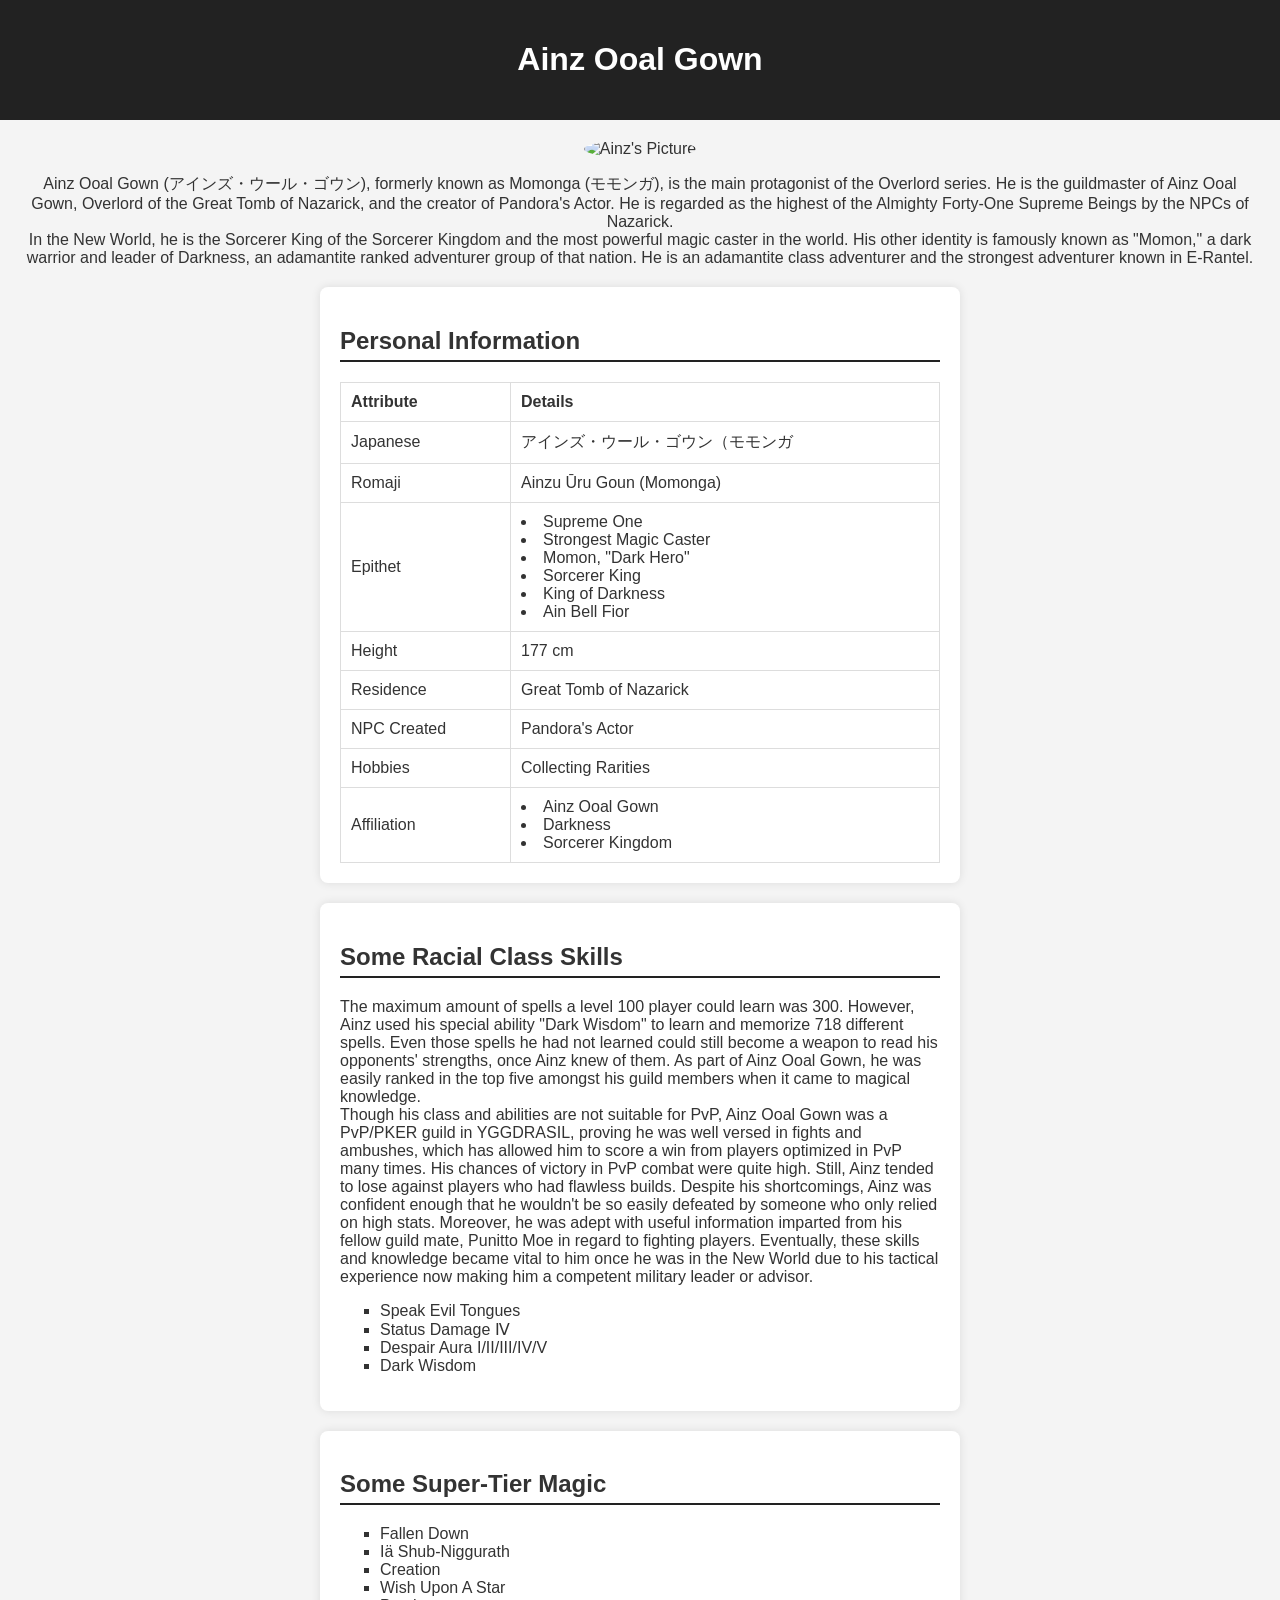
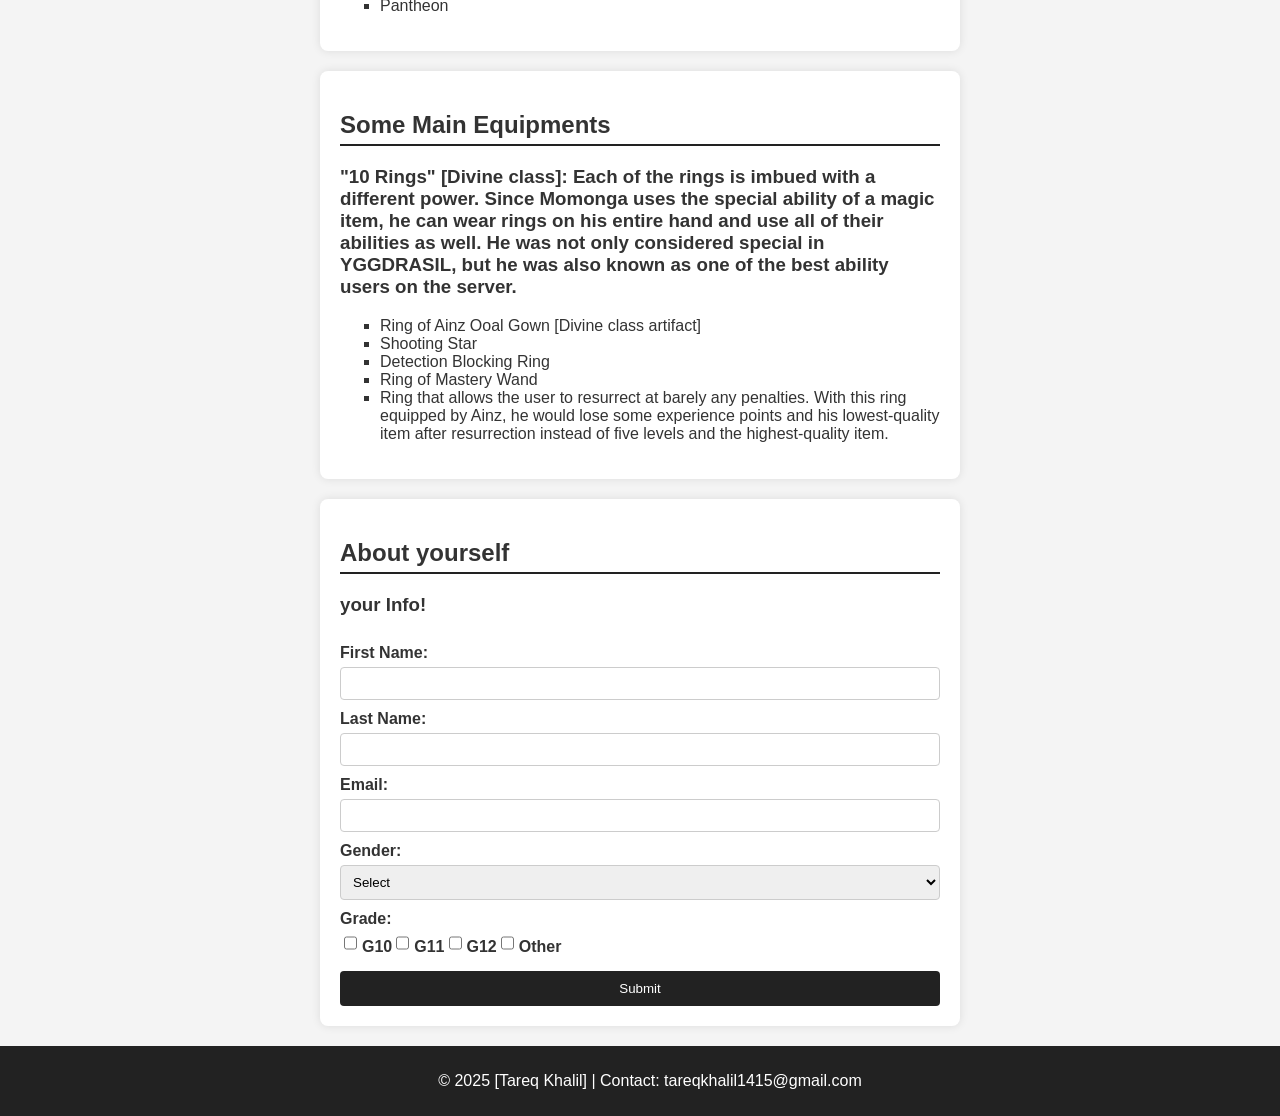
==== index.html @ 4b863ad1 "Update and rename portfolio.html to index.html" ====
<!DOCTYPE html>
<html lang="en">
<head>
    <meta charset="UTF-8">
    <meta name="viewport" content="width=device-width, initial-scale=1.0">
    <title>A Portfolio</title>
    <link rel="stylesheet" href="styles.css">
    <script defer src="indexx.js"></script>

</head>
<body>
    <header>
        <h1>Ainz Ooal Gown</h1>
    </header>
    
    <section class="profile">
        <img src="https://static.wikia.nocookie.net/overlordmaruyama/images/d/db/Ainz_Anime_Updated.png/revision/latest?cb=20220209052034" alt="Ainz's Picture">
        <p>Ainz Ooal Gown (アインズ・ウール・ゴウン), formerly known as Momonga (モモンガ), is the main protagonist of the Overlord series. He is the guildmaster of Ainz Ooal Gown, Overlord of the Great Tomb of Nazarick, and the creator of Pandora's Actor. He is regarded as the highest of the Almighty Forty-One Supreme Beings by the NPCs of Nazarick.
<br>
            In the New World, he is the Sorcerer King of the Sorcerer Kingdom and the most powerful magic caster in the world. His other identity is famously known as "Momon," a dark warrior and leader of Darkness, an adamantite ranked adventurer group of that nation. He is an adamantite class adventurer and the strongest adventurer known in E-Rantel.</p>
    </section>

    <section class="details">
        <h2>Personal Information</h2>
        <table>
            <tr><th>Attribute</th><th>Details</th></tr>
            <tr><td>Japanese</td><td>アインズ・ウール・ゴウン（モモンガ</td></tr>
            <tr><td>Romaji</td><td>Ainzu Ūru Goun (Momonga)</td></tr>
            <tr><td>Epithet</td><td>
                <li>Supreme One</li>
                <li>Strongest Magic Caster</li>
                <li>Momon, "Dark Hero"</li>
                <li>Sorcerer King</li>
                <li>King of Darkness</li>
                <li>Ain Bell Fior</li>
            </td></tr>
            <tr><td>Height</td><td>177 cm</td></tr>
            <tr><td>Residence</td><td>Great Tomb of Nazarick</td></tr>
            <tr><td>NPC Created</td><td>Pandora's Actor</td></tr>
            <tr><td>Hobbies</td><td>Collecting Rarities</td></tr>
            <tr><td>Affiliation</td><td>
                <li>Ainz Ooal Gown</li>
                <li>Darkness</li>
                <li>Sorcerer Kingdom</li>
            </td></tr>
        </table>
    </section>

    <section class="skills">
        <h2>Some Racial Class Skills</h2>
        <p>The maximum amount of spells a level 100 player could learn was 300. However, Ainz used his special ability "Dark Wisdom" to learn and memorize 718 different spells. Even those spells he had not learned could still become a weapon to read his opponents' strengths, once Ainz knew of them. As part of Ainz Ooal Gown, he was easily ranked in the top five amongst his guild members when it came to magical knowledge.
<br>
            Though his class and abilities are not suitable for PvP, Ainz Ooal Gown was a PvP/PKER guild in YGGDRASIL, proving he was well versed in fights and ambushes, which has allowed him to score a win from players optimized in PvP many times. His chances of victory in PvP combat were quite high. Still, Ainz tended to lose against players who had flawless builds. Despite his shortcomings, Ainz was confident enough that he wouldn't be so easily defeated by someone who only relied on high stats. Moreover, he was adept with useful information imparted from his fellow guild mate, Punitto Moe in regard to fighting players. Eventually, these skills and knowledge became vital to him once he was in the New World due to his tactical experience now making him a competent military leader or advisor.</p>
        <ul>
            <li>Speak Evil Tongues</li>
            <li>Status Damage Ⅳ</li>
            <li>Despair Aura I/II/III/IV/V</li>
            <li>Dark Wisdom</li>
        </ul>
    </section>
    <section class="skills">
        <h2>Some Super-Tier Magic</h2>
        <ul>
            <li>Fallen Down</li>
            <li>Iä Shub-Niggurath</li>
            <li>Creation</li>
            <li>Wish Upon A Star</li>
            <li>Pantheon</li>
        </ul>
    </section>

    <section class="Equipments">
        <h2> Some Main Equipments</h2>
        <h3><strong> "10 Rings" </strong> [Divine class]: Each of the rings is imbued with a different power. Since Momonga uses the special ability of a magic item, he can wear rings on his entire hand and use all of their abilities as well. He was not only considered special in YGGDRASIL, but he was also known as one of the best ability users on the server.</h3>
        <ul>
            <li>Ring of Ainz Ooal Gown [Divine class artifact]</li>
            <li>Shooting Star</li>
            <li>Detection Blocking Ring</li>
            <li>Ring of Mastery Wand</li>
            <li>Ring that allows the user to resurrect at barely any penalties. With this ring equipped by Ainz, he would lose some experience points and his lowest-quality item after resurrection instead of five levels and the highest-quality item.</li>
        </ul>
    </section>



 
    <section class="form-section">
        <h2>About yourself</h2>
        <h3>your Info!</h3>
        <form id="infoForm">
            <label for="firstName">First Name:</label>
            <input type="text" id="firstName" name="firstName" required>

            <label for="lastName">Last Name:</label>
            <input type="text" id="lastName" name="lastName" required>

            <label for="email">Email:</label>
            <input type="email" id="email" name="email" required>

            <label>Gender:</label>
            <select id="gender" name="gender" required>
                <option value="">Select</option>
                <option value="Male">Male</option>
                <option value="Female">Female</option>
            </select>

            <label>Grade:</label>
            <div class="checkbox-group">
                <input type="checkbox" id="g10" name="grade" value="G10">
                <label for="g10">G10</label>

                <input type="checkbox" id="g11" name="grade" value="G11">
                <label for="g11">G11</label>

                <input type="checkbox" id="g12" name="grade" value="G12">
                <label for="g12">G12</label>

                <input type="checkbox" id="other" name="grade" value="Other">
                <label for="other">Other</label>
            </div>

            <button type="submit">Submit</button>
        </form>

        
       
    </section>
    <div id="smallPopup" class="small-popup">
        <div class="popup-content">
            <span class="close-popup">&times;</span>
            <h3>Watch This Video</h3>
            <video width="300" controls>
                <source src="ainz.mp4" type="video/mp4">
            </video>
        </div>
    </div>

    <footer>
        <p>© 2025 [Tareq Khalil] | Contact: tareqkhalil1415@gmail.com</p>
    </footer>
</body>
</html>
---- styles.css ----
body {
    font-family: Arial, sans-serif;
    margin: 0;
    padding: 0;
    background-color: #f4f4f4;
    color: #333;
}

header {
    background-color: #222;
    color: white;
    text-align: center;
    padding: 20px;
}

.profile {
    text-align: center;
    margin: 20px;
}

.profile img {
    width: 300px;
    height: 300px;
    border-radius: 50%;
}

.details,.skills,.honors,.Equipments,.form-section {
    max-width: 600px;
    margin: 20px auto;
    padding: 20px;
    background: white;
    border-radius: 8px;
    box-shadow: 0 0 10px rgba(0, 0, 0, 0.1);
}

h2 {
    border-bottom: 2px solid #222;
    padding-bottom: 5px;
}

table {
    width: 100%;
    border-collapse: collapse;
    margin-top: 10px;
}

table, th, td {
    border: 1px solid #ddd;
    padding: 10px;
    text-align: left;
}

ul {
    list-style-type: square;
}
form {
    display: flex;
    flex-direction: column;
}

label {
    margin-top: 10px;
    font-weight: bold;
}

input, select {
    padding: 8px;
    margin-top: 5px;
    border: 1px solid #ccc;
    border-radius: 4px;
}

.checkbox-group {
    display: flex;
    flex-wrap: wrap;
}

.checkbox-group input {
    margin-right: 5px;
}

button {
    margin-top: 15px;
    padding: 10px;
    background: #222;
    color: white;
    border: none;
    cursor: pointer;
    border-radius: 4px;
}
button:hover {
    background: #444;
}
.small-popup {
    display: none;
    position: fixed;
    left: 50%;
    top: 50%;
    transform: translate(-50%, -50%);
    background: white;
    padding: 15px;
    border-radius: 8px;
    box-shadow: 0 0 10px rgba(0, 0, 0, 0.3);
    text-align: center;
    width: 350px;
}

.popup-content {
    position: relative;
}

.close-popup {
    position: absolute;
    top: 5px;
    right: 10px;
    font-size: 20px;
    cursor: pointer;
}

.close-popup:hover {
    color: red;
}

video {
    margin-top: 10px;
    width: 100%;
    border-radius: 6px;
}
footer {
    text-align: center;
    padding: 10px;
    background-color: #222;
    color: white;
    position: relative;
    bottom: 0;
    width: 100%;
}
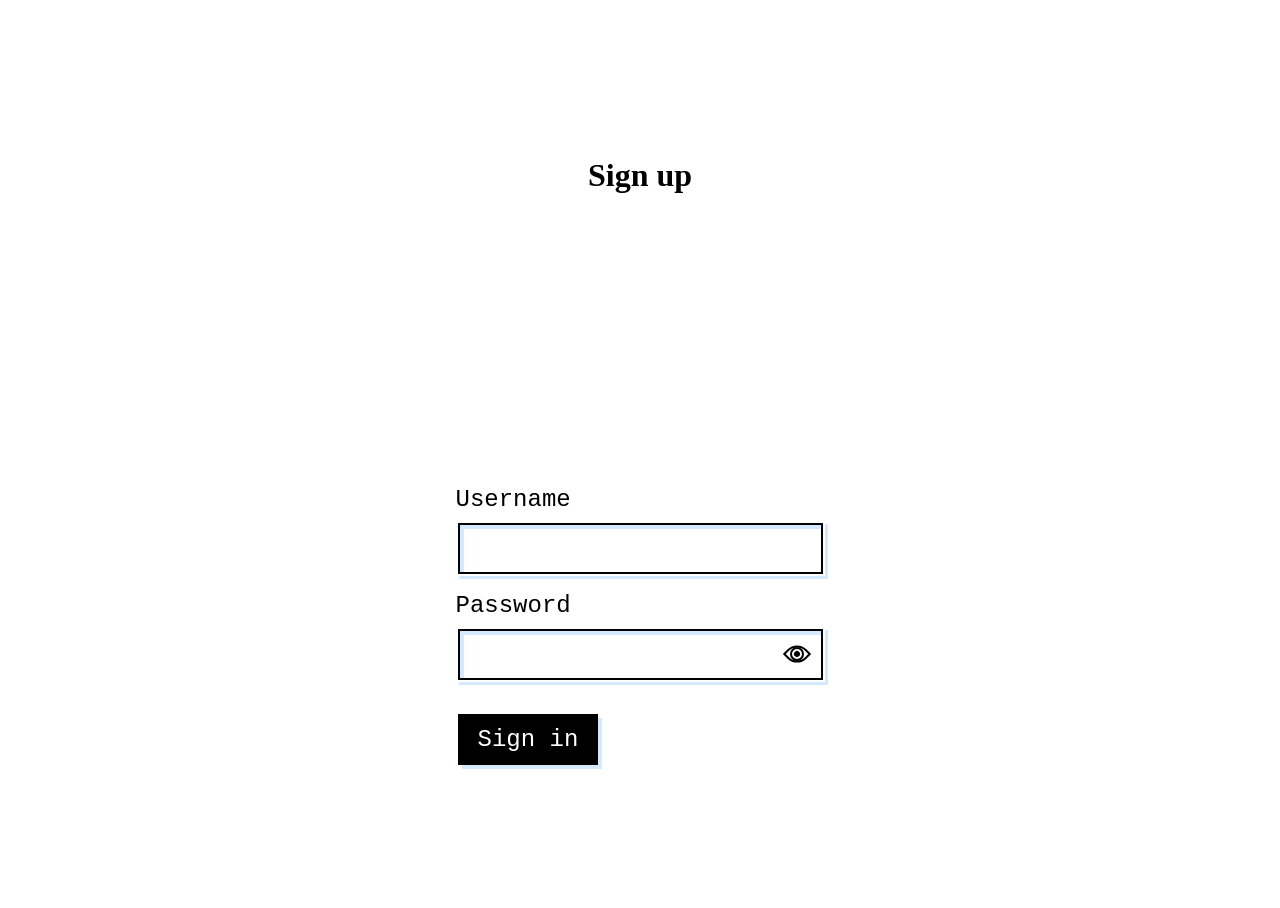
==== commit e573e176: "Update and rename sign-up.html to index.html" ====
--- a/index.html
+++ b/index.html
@@ -1,142 +1,32 @@
 <!DOCTYPE html>
 <html lang="en">
-<head>
-    <meta charset="UTF-8">
-    <meta name="viewport" content="width=device-width, initial-scale=1.0">
-    <title>A Portfolio</title>
-    <link rel="stylesheet" href="styles.css">
-    <script defer src="indexx.js"></script>
-
-</head>
-<body>
-    <header>
-        <h1>Ainz Ooal Gown</h1>
-    </header>
-    
-    <section class="profile">
-        <img src="https://static.wikia.nocookie.net/overlordmaruyama/images/d/db/Ainz_Anime_Updated.png/revision/latest?cb=20220209052034" alt="Ainz's Picture">
-        <p>Ainz Ooal Gown (アインズ・ウール・ゴウン), formerly known as Momonga (モモンガ), is the main protagonist of the Overlord series. He is the guildmaster of Ainz Ooal Gown, Overlord of the Great Tomb of Nazarick, and the creator of Pandora's Actor. He is regarded as the highest of the Almighty Forty-One Supreme Beings by the NPCs of Nazarick.
-<br>
-            In the New World, he is the Sorcerer King of the Sorcerer Kingdom and the most powerful magic caster in the world. His other identity is famously known as "Momon," a dark warrior and leader of Darkness, an adamantite ranked adventurer group of that nation. He is an adamantite class adventurer and the strongest adventurer known in E-Rantel.</p>
-    </section>
-
-    <section class="details">
-        <h2>Personal Information</h2>
-        <table>
-            <tr><th>Attribute</th><th>Details</th></tr>
-            <tr><td>Japanese</td><td>アインズ・ウール・ゴウン（モモンガ</td></tr>
-            <tr><td>Romaji</td><td>Ainzu Ūru Goun (Momonga)</td></tr>
-            <tr><td>Epithet</td><td>
-                <li>Supreme One</li>
-                <li>Strongest Magic Caster</li>
-                <li>Momon, "Dark Hero"</li>
-                <li>Sorcerer King</li>
-                <li>King of Darkness</li>
-                <li>Ain Bell Fior</li>
-            </td></tr>
-            <tr><td>Height</td><td>177 cm</td></tr>
-            <tr><td>Residence</td><td>Great Tomb of Nazarick</td></tr>
-            <tr><td>NPC Created</td><td>Pandora's Actor</td></tr>
-            <tr><td>Hobbies</td><td>Collecting Rarities</td></tr>
-            <tr><td>Affiliation</td><td>
-                <li>Ainz Ooal Gown</li>
-                <li>Darkness</li>
-                <li>Sorcerer Kingdom</li>
-            </td></tr>
-        </table>
-    </section>
-
-    <section class="skills">
-        <h2>Some Racial Class Skills</h2>
-        <p>The maximum amount of spells a level 100 player could learn was 300. However, Ainz used his special ability "Dark Wisdom" to learn and memorize 718 different spells. Even those spells he had not learned could still become a weapon to read his opponents' strengths, once Ainz knew of them. As part of Ainz Ooal Gown, he was easily ranked in the top five amongst his guild members when it came to magical knowledge.
-<br>
-            Though his class and abilities are not suitable for PvP, Ainz Ooal Gown was a PvP/PKER guild in YGGDRASIL, proving he was well versed in fights and ambushes, which has allowed him to score a win from players optimized in PvP many times. His chances of victory in PvP combat were quite high. Still, Ainz tended to lose against players who had flawless builds. Despite his shortcomings, Ainz was confident enough that he wouldn't be so easily defeated by someone who only relied on high stats. Moreover, he was adept with useful information imparted from his fellow guild mate, Punitto Moe in regard to fighting players. Eventually, these skills and knowledge became vital to him once he was in the New World due to his tactical experience now making him a competent military leader or advisor.</p>
-        <ul>
-            <li>Speak Evil Tongues</li>
-            <li>Status Damage Ⅳ</li>
-            <li>Despair Aura I/II/III/IV/V</li>
-            <li>Dark Wisdom</li>
-        </ul>
-    </section>
-    <section class="skills">
-        <h2>Some Super-Tier Magic</h2>
-        <ul>
-            <li>Fallen Down</li>
-            <li>Iä Shub-Niggurath</li>
-            <li>Creation</li>
-            <li>Wish Upon A Star</li>
-            <li>Pantheon</li>
-        </ul>
-    </section>
-
-    <section class="Equipments">
-        <h2> Some Main Equipments</h2>
-        <h3><strong> "10 Rings" </strong> [Divine class]: Each of the rings is imbued with a different power. Since Momonga uses the special ability of a magic item, he can wear rings on his entire hand and use all of their abilities as well. He was not only considered special in YGGDRASIL, but he was also known as one of the best ability users on the server.</h3>
-        <ul>
-            <li>Ring of Ainz Ooal Gown [Divine class artifact]</li>
-            <li>Shooting Star</li>
-            <li>Detection Blocking Ring</li>
-            <li>Ring of Mastery Wand</li>
-            <li>Ring that allows the user to resurrect at barely any penalties. With this ring equipped by Ainz, he would lose some experience points and his lowest-quality item after resurrection instead of five levels and the highest-quality item.</li>
-        </ul>
-    </section>
-
-
-
- 
-    <section class="form-section">
-        <h2>About yourself</h2>
-        <h3>your Info!</h3>
-        <form id="infoForm">
-            <label for="firstName">First Name:</label>
-            <input type="text" id="firstName" name="firstName" required>
-
-            <label for="lastName">Last Name:</label>
-            <input type="text" id="lastName" name="lastName" required>
-
-            <label for="email">Email:</label>
-            <input type="email" id="email" name="email" required>
-
-            <label>Gender:</label>
-            <select id="gender" name="gender" required>
-                <option value="">Select</option>
-                <option value="Male">Male</option>
-                <option value="Female">Female</option>
-            </select>
-
-            <label>Grade:</label>
-            <div class="checkbox-group">
-                <input type="checkbox" id="g10" name="grade" value="G10">
-                <label for="g10">G10</label>
-
-                <input type="checkbox" id="g11" name="grade" value="G11">
-                <label for="g11">G11</label>
-
-                <input type="checkbox" id="g12" name="grade" value="G12">
-                <label for="g12">G12</label>
-
-                <input type="checkbox" id="other" name="grade" value="Other">
-                <label for="other">Other</label>
-            </div>
-
-            <button type="submit">Submit</button>
-        </form>
-
-        
-       
-    </section>
-    <div id="smallPopup" class="small-popup">
-        <div class="popup-content">
-            <span class="close-popup">&times;</span>
-            <h3>Watch This Video</h3>
-            <video width="300" controls>
-                <source src="ainz.mp4" type="video/mp4">
-            </video>
+  <head>
+    <meta charset="UTF-8" />
+    <meta name="viewport" content="width=device-width, initial-scale=1.0" />
+    <link rel="stylesheet" href="style.css" />
+    <title>Ainz Ooal Gown sign-up page</title>
+  </head>
+  <body>
+    <H1>Sign up</H1>
+    <form action="portfolio.html">
+      <div class="form-item">
+        <label>Username</label>
+        <div class="input-wrapper">
+          <input type="text" id="username" autocomplete="off" autocorrect="off" autocapitalize="off" spellcheck="false" data-lpignore="true"/>
         </div>
-    </div>
-
-    <footer>
-        <p>© 2025 [Tareq Khalil] | Contact: tareqkhalil1415@gmail.com</p>
-    </footer>
-</body>
+      </div>
+      <div class="form-item">
+        <label>Password</label>
+        <div class="input-wrapper">
+          <input type="password" id="password" autocomplete="off" autocorrect="off" autocapitalize="off" spellcheck="false" data-lpignore="true"/>
+          <button type="button" id="eyeball">
+            <div class="eye"></div>
+          </button>
+          <div id="beam"></div>
+        </div>
+      </div>
+     <a href="portfolio.html"><button id="submit" type="submit" >Sign in</button></a>
+    </form>
+    <script src="index.js"></script>
+  </body>
 </html>
--- a/style.css
+++ b/style.css
@@ -0,0 +1,172 @@
+/*
+made from before, the main project of BOBA is AINZ Profile Page only! 
+Please don't count this in the website judge
+*/
+:root {
+  --bgColor: white;
+  --inputColor: black;
+  --outlineColor: dodgerblue;
+  --beamColor: yellow;
+  --spacer: 1rem;
+}
+
+* {
+  box-sizing: border-box;
+}
+
+html, body {
+  height: 100%;
+}
+
+body {
+  display: grid;
+  place-items: center;
+  background: var(--bgColor);
+}
+body.show-password {
+  --bgColor: black;
+  --inputColor: white;
+  --outlineColor: var(--beamColor);
+}
+
+form {
+  transform: translate3d(0, 0, 0);
+  padding: var(--spacer);
+}
+form > * + * {
+  margin-top: var(--spacer);
+}
+
+.form-item > * + * {
+  margin-top: 0.5rem;
+}
+
+label,
+input,
+button {
+  font-size: 1.5rem;
+  font-family: monospace;
+  color: var(--inputColor);
+}
+label:focus,
+input:focus,
+button:focus {
+  outline: 3px solid var(--outlineColor);
+  outline-offset: 2px;
+}
+label::-moz-focus-inner,
+input::-moz-focus-inner,
+button::-moz-focus-inner {
+  border: none;
+}
+label[id=password],
+input[id=password],
+button[id=password] {
+  color: black;
+}
+
+button {
+  border: none;
+}
+
+[id=submit] {
+  cursor: pointer;
+  margin: calc(var(--spacer) * 2) 0 0 2px;
+  padding: 0.75rem 1.25rem;
+  color: var(--bgColor);
+  background-color: var(--inputColor);
+  box-shadow: 4px 4px 0 rgba(30, 144, 255, 0.2);
+}
+[id=submit]:active {
+  transform: translateY(1px);
+}
+
+.input-wrapper {
+  position: relative;
+}
+
+input {
+  padding: 0.75rem 4rem 0.75rem 0.75rem;
+  width: 100%;
+  border: 2px solid transparent;
+  border-radius: 0;
+  background-color: transparent;
+  box-shadow: inset 0 0 0 2px black, inset 6px 6px 0 rgba(30, 144, 255, 0.2), 3px 3px 0 rgba(30, 144, 255, 0.2);
+}
+input:focus {
+  outline-offset: 1px;
+}
+.show-password input {
+  box-shadow: inset 0 0 0 2px black;
+  border: 2px dashed white;
+}
+.show-password input:focus {
+  outline: none;
+  border-color: var(--beamColor);
+}
+
+[id=eyeball] {
+  --size: 1.25rem;
+  display: flex;
+  align-items: center;
+  justify-content: center;
+  cursor: pointer;
+  outline: none;
+  position: absolute;
+  top: 50%;
+  right: 0.75rem;
+  border: none;
+  background-color: transparent;
+  transform: translateY(-50%);
+}
+[id=eyeball]:active {
+  transform: translateY(calc(-50% + 1px));
+}
+
+.eye {
+  width: var(--size);
+  height: var(--size);
+  border: 2px solid var(--inputColor);
+  border-radius: calc(var(--size) / 1.5) 0;
+  transform: rotate(45deg);
+}
+.eye:before, .eye:after {
+  content: "";
+  position: absolute;
+  top: 0;
+  right: 0;
+  bottom: 0;
+  left: 0;
+  margin: auto;
+  border-radius: 100%;
+}
+.eye:before {
+  width: 35%;
+  height: 35%;
+  background-color: var(--inputColor);
+}
+.eye:after {
+  width: 65%;
+  height: 65%;
+  border: 2px solid var(--inputColor);
+  border-radius: 100%;
+}
+
+[id=beam] {
+  position: absolute;
+  top: 50%;
+  right: 1.75rem;
+  -webkit-clip-path: polygon(100% 50%, 100% 50%, 0 0, 0 100%);
+          clip-path: polygon(100% 50%, 100% 50%, 0 0, 0 100%);
+  width: 100vw;
+  height: 25vw;
+  z-index: 1;
+  mix-blend-mode: multiply;
+  transition: transform 200ms ease-out;
+  transform-origin: 100% 50%;
+  transform: translateY(-50%) rotate(var(--beamDegrees, 0));
+  pointer-events: none;
+}
+.show-password [id=beam] {
+  background: var(--beamColor);
+}
